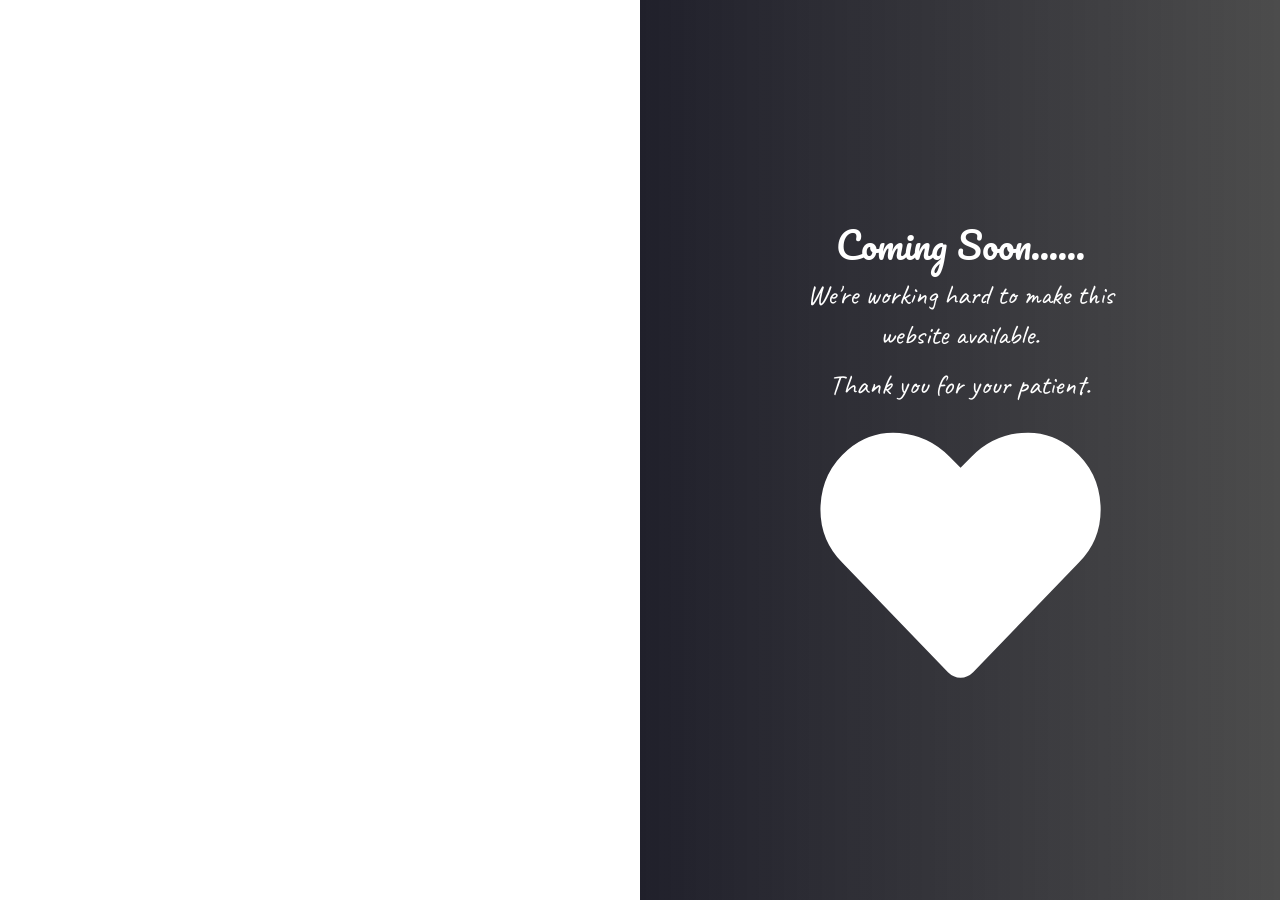
==== index.html @ 9f231703 "Added Under const page" ====
<!DOCTYPE html>
<html>
    <head>
        <meta name="viewport" content="width=device-width, initial-scale=1">
        <link rel="stylesheet" href="https://maxcdn.bootstrapcdn.com/bootstrap/3.3.7/css/bootstrap.min.css" integrity="sha384-BVYiiSIFeK1dGmJRAkycuHAHRg32OmUcww7on3RYdg4Va+PmSTsz/K68vbdEjh4u" crossorigin="anonymous">
        <title>Build Resume</title>
        <link rel="stylesheet" type="text/css" href="style.css">
        <link rel="stylesheet" href="https://use.fontawesome.com/releases/v5.11.2/css/all.css">
        <link href="https://fonts.googleapis.com/css2?family=Dancing+Script&family=Great+Vibes&family=Mulish:wght@200&family=Pacifico&display=swap" rel="stylesheet">
        <link href="https://fonts.googleapis.com/css2?family=Caveat:wght@700&display=swap" rel="stylesheet">
    </head>
    <body>
    	<div class="split left">
			  <div class="centered">
			    <h1>We are sorry</h1>
			  </div>
		</div>

		<div class="split right">
			  <div class="centered_right">
			    <h1>Coming Soon......</h1>
			    <p id="para">We're working hard to make this website available.</p>
			    <p id="para">Thank you for your patient.</p>
			    <i class="fa fa-heart fa-10x"></i>
			  </div>
		</div>
    </body>
</html>
---- style.css ----
.split {
  height: 100%;
  width: 50%;
  position: fixed;
  z-index: 1;
  top: 0;
  overflow-x: hidden;
  padding-top: 20px;
}

/* Control the left side */
.left {
  left: 0;
  background: url(https://cdn.pixabay.com/photo/2020/06/07/07/03/girl-5269312_1280.jpg);
  background-blend-mode: darken; 
  background-position: center; 
  background-size: cover;
  background-repeat: no-repeat;
}

/* Control the right side */
.right {
  right: 0;
  background-image: linear-gradient(to right, rgba(8,8,20,0.9),rgba(0,0,0,0.7));
}

/* If you want the content centered horizontally and vertically */
.centered {
  position: absolute;
  top: 85%;
  left: 50%;
  transform: translate(-50%, -50%);
  text-align: center;
  color: white;
  font-family: 'Pacifico', cursive;
}
.centered_right {
  position: absolute;
  top: 50%;
  left: 50%;
  transform: translate(-50%, -50%);
  text-align: center;
  color: white;
  font-family: 'Pacifico', cursive;
  font-size: 2em;

}

/* Style the image inside the centered container, if needed */
.centered img {
  width: 150px;
  border-radius: 50%;
}
#para{
	font-family: 'Great Vibes', cursive;
	font-size: 1em;
	font-family: 'Caveat', cursive;
}
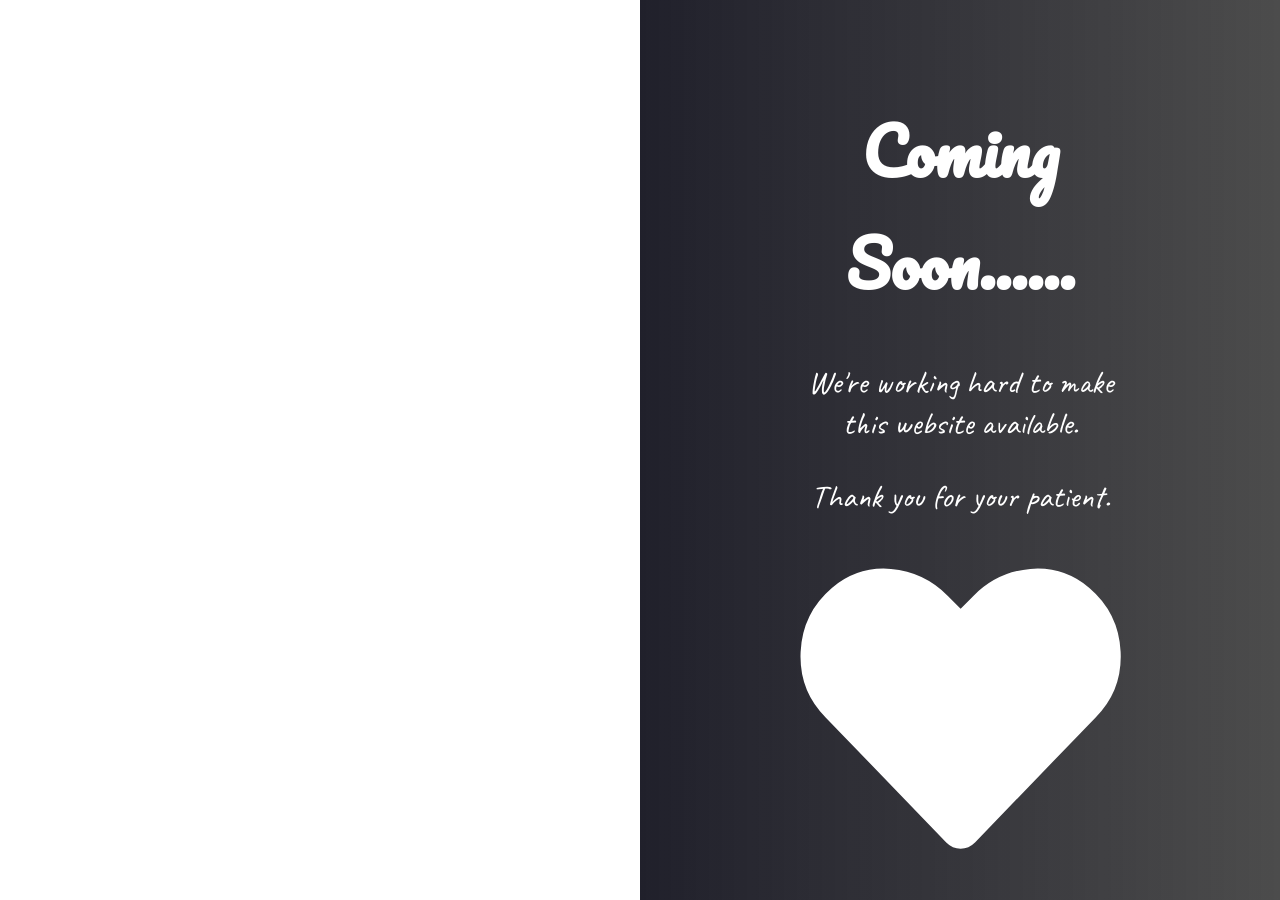
==== commit c1e7d4d9: "Update index.html" ====
--- a/index.html
+++ b/index.html
@@ -1,8 +1,6 @@
 <!DOCTYPE html>
 <html>
     <head>
-        <meta name="viewport" content="width=device-width, initial-scale=1">
-        <link rel="stylesheet" href="https://maxcdn.bootstrapcdn.com/bootstrap/3.3.7/css/bootstrap.min.css" integrity="sha384-BVYiiSIFeK1dGmJRAkycuHAHRg32OmUcww7on3RYdg4Va+PmSTsz/K68vbdEjh4u" crossorigin="anonymous">
         <title>Build Resume</title>
         <link rel="stylesheet" type="text/css" href="style.css">
         <link rel="stylesheet" href="https://use.fontawesome.com/releases/v5.11.2/css/all.css">
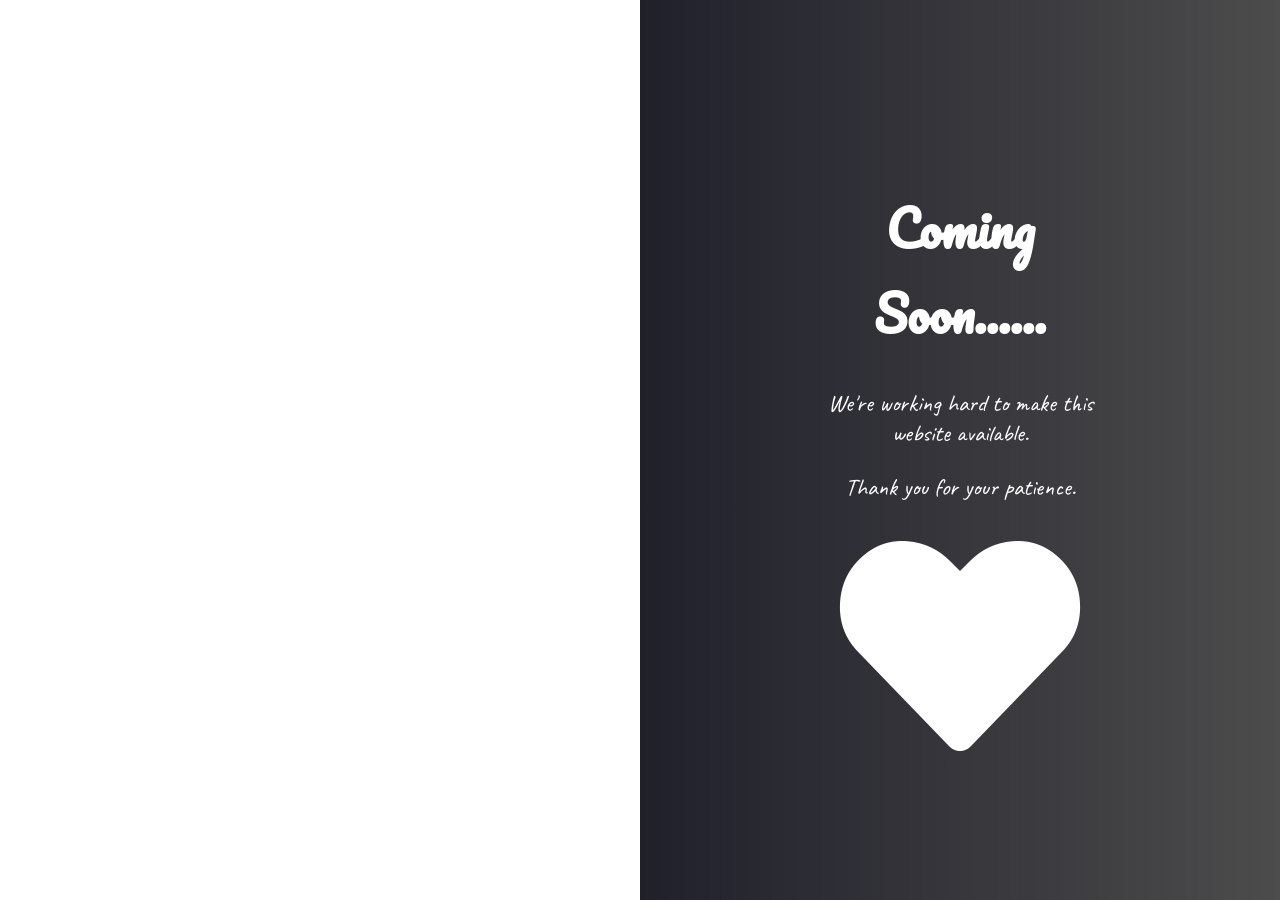
==== commit 5b6b6795: "Update index.html" ====
--- a/index.html
+++ b/index.html
@@ -18,7 +18,7 @@
 			  <div class="centered_right">
 			    <h1>Coming Soon......</h1>
 			    <p id="para">We're working hard to make this website available.</p>
-			    <p id="para">Thank you for your patient.</p>
+			    <p id="para">Thank you for your patience.</p>
 			    <i class="fa fa-heart fa-10x"></i>
 			  </div>
 		</div>
--- a/style.css
+++ b/style.css
@@ -42,7 +42,7 @@
   text-align: center;
   color: white;
   font-family: 'Pacifico', cursive;
-  font-size: 2em;
+  font-size: 1.5em;
 
 }
 
